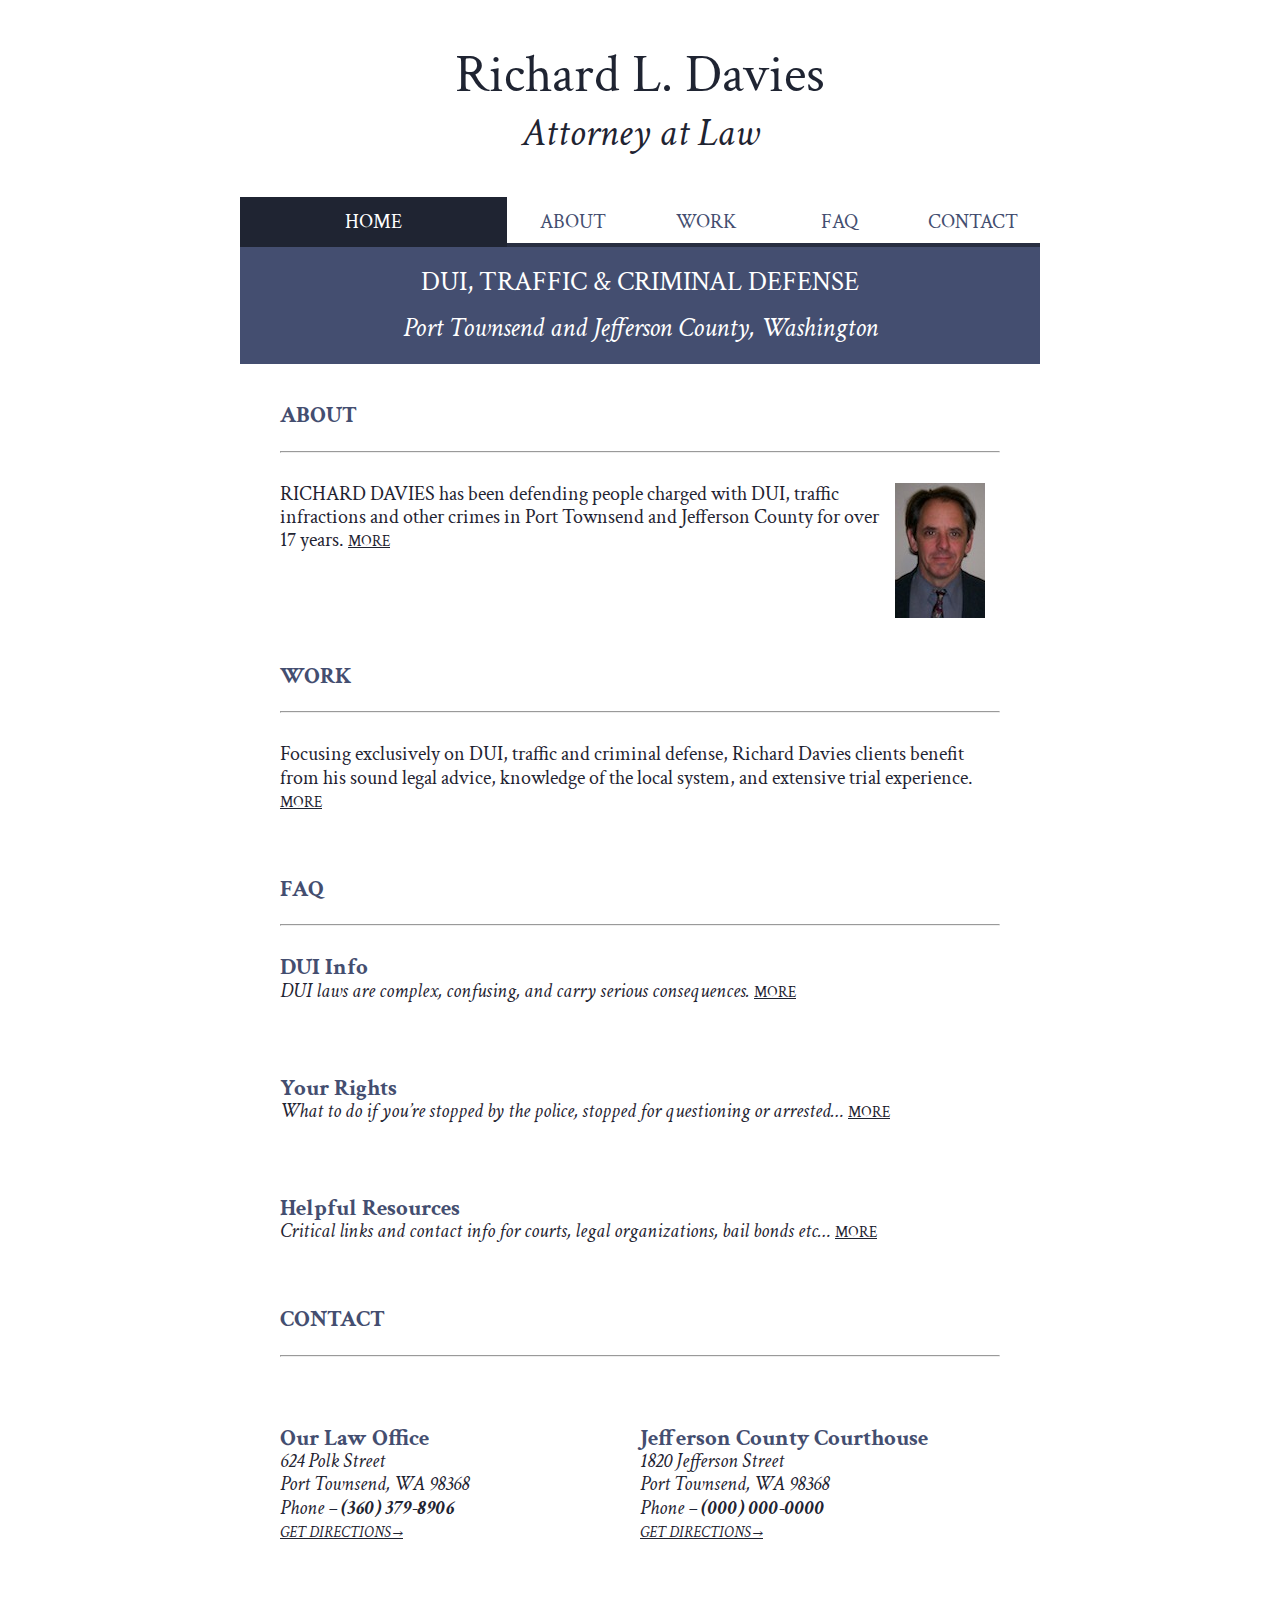
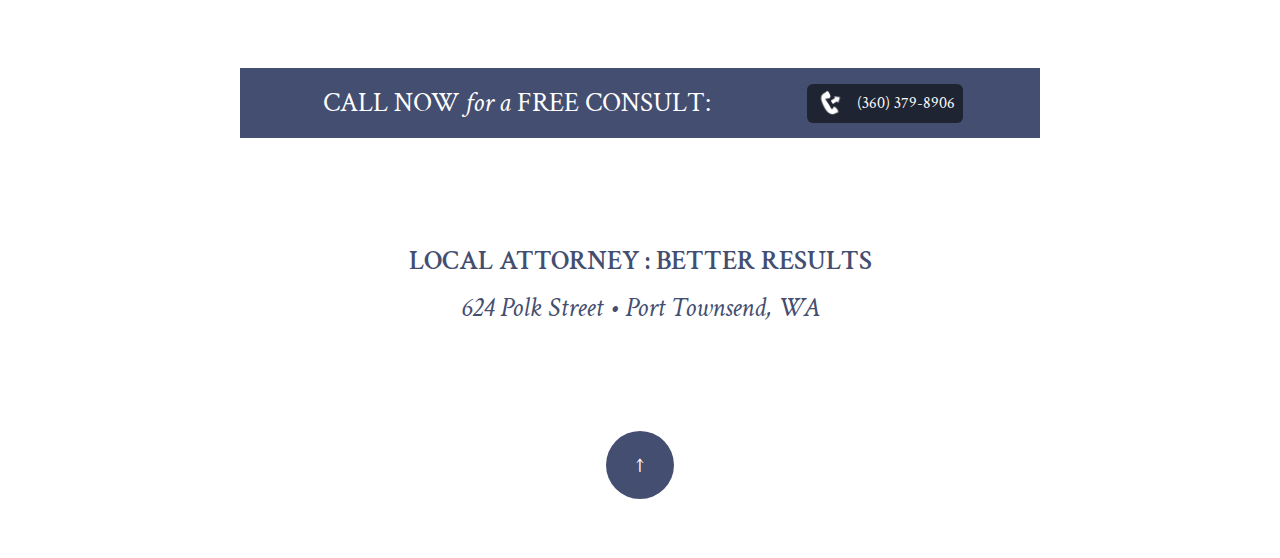
==== index.html @ 3762c8f2 "Initial commit" ====
<!DOCTYPE html>
<html>
  <head>
    <meta http-equiv="Content-Type" content="text/html" charset="UTF-8">
    <meta http-equiv="X-UA-Compatible" content="IE=edge,chrome=1">
    <!-- give the site a name-->
    <title>Dui, Traffic & Criminal Defense</title>
    
    <!-- describe the site a little bit-->
    <meta name="description" content="DUI, traffic, speeding and criminal defense attorney in Port Townsend, Jefferson County, Washington.">
    <meta name="keywords" content="Port Townsend, Jefferson County, Defense Attorney, DUI,  DWI, Felony, Misdemeanor, Speeding Ticket, Criminal Defense, Lawyer, Traffic infraction, Port Ludlow, Port Hadlock, Quilcene, Brinnon, Hood Canal, Discovery Bay, Gardiner">
    <meta name="viewport" content="width=device-width, minimum-scale=1, maximum-scale=1">
    
    <!-- google site verification-->
    <meta name="google-site-verification" content="6gIpgdpEoLOF6jKyO_S2IB-drtScha4IJb5CwUVDmBg">
    
    <!-- link to main stylesheet-->
    <link href='http://fonts.googleapis.com/css?family=Crimson+Text:400,400italic,600,600italic,700,700italic' rel='stylesheet' type='text/css'>
    <link rel="stylesheet" href="stylesheets/style.css">
  </head>
  <body>
    <div class="container">
      <!-- site banner header... thing...-->
      <header role="banner" class="row">
        <div class="wrapper">
          <h1>Richard L. Davies</h1>
          <h2>Attorney at Law</h2>
        </div>

        <!-- global navigation-->
        <nav role="navigation" class="row">
          <div class="action_button_wrapper mobile"><a href="tel:3603798906">
              <div class="action_button"><img src="images/phone.png"/>
                <p class="inline">(360) 379-8906</p>
              </div></a></div>
          <div class="action_button_wrapper mobile"><a href="https://www.google.com/maps/place/624+Polk+St/@48.116668,-122.7614219,17z">
              <div id="directions" class="action_button"><img src="images/map-pin.png"/>
                <p class="inline">DIRECTIONS</p>
              </div></a></div>
          <div id="nav-menu">
            <p>home</p>
            <img src="images/nav-menu.png"/>
          </div>
          <ul id="nav-list-mobile">
            <a href="about.html">
              <li class="col span_2">about</li>
            </a>
            <a href="work.html">
              <li class="col span_2">work</li>
            </a>
            <a href="faq.html">
              <li class="col span_2">faq</li>
            </a>
            <a href="contact.html">
              <li class="col span_2">contact</li>
            </a>
          </ul>
          <ul id="nav-list-desktop">
            <a href="index.html">
              <li class="col span_4 active">home</li>
            </a>
            <a href="about.html">
              <li class="col span_2">about</li>
            </a>
            <a href="work.html">
              <li class="col span_2">work</li>
            </a>
            <a href="faq.html">
              <li class="col span_2">faq</li>
            </a>
            <a href="contact.html">
              <li class="col span_2">contact</li>
            </a>
          </ul>
        </nav>
        <!-- page specific headers-->
        <div id="top" class="banner_wrapper">
          <h3>Dui, Traffic & Criminal Defense</h3>
          <h4>Port Townsend and Jefferson County, Washington</h4>
        </div>
      </header>
      <!-- main body content wrapper-->
      <main role="main" class="row">
        <!-- main body content-->
        <div class="wrapper">
          <article class="row"><a href="about.html#top">
              <h6>About</h6></a>
            <hr/>
            <p class="col span_10">RICHARD DAVIES has been defending people charged with DUI, traffic infractions and other crimes in Port Townsend and Jefferson County for over 17 years. <a href="about.html#top">MORE</a></p>
            <div class="avatar_wrapper col span_2"><img src="images/davies.jpg" class="avatar"/></div>
          </article>
        </div>
        <div class="wrapper">       
          <article class="row"><a href="work.html#top">
              <h6>Work</h6></a>
            <hr/>
            <p>Focusing exclusively on DUI, traffic and criminal defense, Richard Davies clients benefit from his sound legal advice, knowledge of the local system, and extensive trial experience. <a href="work.html#top">MORE</a></p>
          </article>
        </div>
        <div class="wrapper">
          <article class="row"><a href="faq.html#top">
              <h6>faq</h6></a>
            <hr/><a href="faq.html#dui-info">
              <h5>DUI Info</h5></a>
            <p><em>DUI laws are complex, confusing, and carry serious consequences. </em><a href="faq.html#dui-info">MORE</a></p><br/><a href="faq.html#your-rights">
              <h5>Your Rights</h5></a>
            <p><em>What to do if you’re stopped by the police, stopped for questioning or arrested… </em><a href="faq.html#your-rights">MORE</a></p><br/><a href="faq.html#helpful-resources">
              <h5>Helpful Resources</h5></a>
            <p><em>Critical links and contact info for courts, legal organizations, bail bonds etc… </em><a href="faq.html#helpful-resources">MORE</a></p>
          </article>
        </div>
        <div class="wrapper"><a href="contact.html">
            <h6>Contact</h6></a>
          <hr/>
          <section class="col span_6 clr">
            <h5>Our Law Office</h5>
            <address>
              <p>624 Polk Street<br/>Port Townsend, WA 98368<br/><em>Phone </em><strong>– (360) 379-8906</strong><br/><a target="#" href="https://goo.gl/maps/iKXEV">get directions →</a></p>
            </address>
          </section>
          <section class="col span_6 clr">
            <h5>Jefferson County Courthouse</h5>
            <address>
              <p>1820 Jefferson Street<br/>Port Townsend, WA  98368<br/><em>Phone </em><strong>– (000) 000-0000 </strong><br/><a target="#" href="https://goo.gl/maps/OiOet">get directions →</a></p>
            </address>
          </section>
        </div>
        <!-- scripts-->
        <script src="javascripts/jquery-1.10.2.min.js"></script>
        <script type="text/javascript">
          $(document).ready(function() {
            $('a[href*=#]:not([href=#])').click(function() {
              if (location.pathname.replace(/^\//,'') == this.pathname.replace(/^\//,'') && location.hostname == this.hostname) {
              
                var target = $(this.hash);
                target = target.length ? target : $('[name=' + this.hash.slice(1) +']');
                if (target.length) {
                  $('html,body').animate({
                    scrollTop: target.offset().top
                  }, 500);
                  return false;
                }
              }
            });
          });
        </script>
        <script src="javascripts/dropdown.js"></script>
      </main>
      <!-- footer-->
      <footer role="footer" class="row">
        <section class="col span_12 clr banner_wrapper">
          <div class="col span_8">
            <h3>Call now <span class="exception">for a </span>Free Consult: </h3>
          </div>
          <div id="call_action_button" class="col span_4"><a href="tel:3603798906">
              <div class="action_button"><img src="images/phone.png">
                <p class="inline">(360) 379-8906</p>
              </div></a></div>
        </section>
        <section class="col span_12 clr">
          <div class="wrapper">
            <h3>LOCAL ATTORNEY : BETTER RESULTS</h3>
            <h4>624 Polk Street • Port Townsend, WA</h4>
          </div>
        </section>
        <section class="col span_12 clr">
          <div id="to-top_wrapper"><a id="to-top" href="#top">↑</a></div>
        </section>
      </footer>
    </div>
  </body>
</html>
---- stylesheets/style.css ----
/* ==========================================================================
 
 Table of Contents
 
 ========================================================================== */
/*

  0.  Ground zero
  1.  Typography
  2.  General
  3.  Navigation
  4.  Button wrapper
  5.  To-top button
  6.  Action button
  7.  Tools

*/

/* ==========================================================================
 0. Includes - Ground zero & responsive.css
 ========================================================================== */

/* import reset css */
@import url(normalize.css);
/* import responsive */
@import url(responsive.css);
/* ground zero */
* {
  margin: 0;
  padding: 0
}

/* ==========================================================================
 1. Typography
 ========================================================================== */

body {
  font: 20px "Crimson Text", serif !important;
  color: #1F2432;
  font-weight: 400;
  font-style: normal
}

/* type styles */
h1, h2, h3, h4 {
  text-rendering: optimizeLegibility;
  text-align: center
}

h1 {
  font-weight: 400;
  font-style: normal;
  font-size: 2.6667em;
  /* 48px */
  line-height: 1.3125em;
  /* 63px */
  margin-top: 0.4375em;
  margin-bottom: 0
}

h2 {
  font-weight: 400;
  font-style: italic;
  font-size: 2em;
  /* 36px */
  line-height: 1.1667em;
  /* 42px */
  margin-top: 0.5833em;
  margin-bottom: 0
}

h3 {
  font-weight: 600;
  font-style: normal;
  font-size: 1.3333em;
  /* 24px */
  line-height: 1.75em;
  /* 42px */
  margin-top: 0.875em;
  margin-bottom: 0;
  text-transform: uppercase;
  color: #444E70
}

h4 {
  font-weight: 400;
  font-style: italic;
  font-size: 1.3333em;
  /* 24px */
  line-height: 1.75em;
  /* 42px */
  margin-top: 0.875em;
  margin-bottom: 0;
  color: #444E70
}

h5 {
  font-weight: 700;
  font-style: normal;
  font-size: 1.1667em;
  /* 21px */
  line-height: 1em;
  /* 21px */
  margin-top: 1em;
  margin-bottom: 0;
  color: #444E70
}

h6 {
  font-weight: 700;
  font-style: normal;
  font-size: 1.1667em;
  /* 21px */
  line-height: 1em;
  /* 21px */
  margin-top: 1em;
  margin-bottom: 0;
  text-transform: uppercase
}

/* fixes leading for headers */
h1 + h2,
h3 + h4,
section > h5 {
  margin-top: 0;
}

p {
  font-size: 1em;
  /* 18px */
  line-height: 1.1667em;
  /* 21px */
  margin: 0 0 1.1667em 0;
  color: #1F2432
}

/* extras */
a {
  color: #444E70;
  text-decoration: none
}

p a, li a {
  color: #1F2432;
  text-decoration: underline;
  text-transform: uppercase;
  font-size: 0.75em
}

em {
  font-style: italic
}

strong {
  font-weight: bold
}

span.exception {
  text-transform: lowercase;
  font-style: italic
}

hr {
  margin-top: 1.1667em;
  /* 21px */
  margin-bottom: 1.5em;
  /* 21px */
}

/* colors phone number links #fff */
span.gc-cs-link {
  color: inherit;
  font-style: inherit;
  font-weight: inherit;
  line-height: inherit;
  text-decoration: none
}

.button span.gc-cs-link {
  color: #fff;
  font-weight: inherit;
  font-style: normal;
  text-decoration: none
}

/* ==========================================================================
 2. General styles
 ========================================================================== */

/* overall verticle spacing between elements */
header, footer, main, .wrapper, section, article {
  margin-top: 2em;
  margin-bottom: 1em
}

/* wrapper provides left and right margins */
.wrapper {
  margin-right: 2em;
  margin-left: 2em
}

/* list styles */
ul li, ol li {
  margin-right: 1em;
  margin-left: 2em
}

/* reset nav ul li */
nav ul li {
  margin-right: 0;
  margin-left: 0
}

/* avatar */
.avatar {
  text-align: center;
  width: 90px;
  height: auto !important
}

.avatar_wrapper {
  text-align: center;
  margin: auto
}

/* ==========================================================================
 3. Navigation styles
 ========================================================================== */

/* element styles */
nav {
  margin-top: 2em;
  margin-bottom: 0;
  text-align: center;
}

nav a li {
  text-align: center;
  text-transform: uppercase;
  display: inline;
  padding: 12px;
  background: #fff;
  color: #444E70;
  -moz-box-shadow: inset 0 -4px #282E41;
  -webkit-box-shadow: inset 0 -4px #282E41;
  box-shadow: inset 0 -4px #282E41;
}

nav a li:hover {
  background: #4C587E;
  color: white;
  -moz-box-shadow: inset 0 -4px #31394F;
  -webkit-box-shadow: inset 0 -4px #31394F;
  box-shadow: inset 0 -4px #31394F
}

nav a li:active {
  background: #1F2432;
  -moz-box-shadow: inset 0 2px #181C26;
  -webkit-box-shadow: inset 0 2px #181C26;
  box-shadow: inset 0 2px #181C26
}

nav a li.active {
  background: #1F2432;
  color: white;
  -moz-box-shadow: inset 0 -4px #1F2432;
  -webkit-box-shadow: inset 0 -4px #1F2432;
  box-shadow: inset 0 -4px #1F2432
}

/* ==========================================================================
 4. Button wrapper styles
 ========================================================================== */

.banner_wrapper {
  background-color: #444E70;
  color: #fff;
  padding: 12px 32px;
}

.banner_wrapper h3 {
  color: #fff;
  font-family: "Crimson Text" !important;
  font-weight: 400;
  margin-top: 0
}

.banner_wrapper h4 {
  color: #fff;
}

/* ==========================================================================
 5. To-top button
 ========================================================================== */
#to-top_wrapper {
  margin: 2em;
  text-align: center
}

#to-top {
  margin: auto;
  background: #444E70;
  color: #fff;
  padding: 21px 30px;
  -moz-border-radius: 100%;
  -webkit-border-radius: 100%;
  border-radius: 100%;
}

#to-top:hover {
  background: #1F2432;
}

/* ==========================================================================
 6. Action button
 ========================================================================== */

.action_button_wrapper {
  display: inline;
  margin: 8px 0;
}

.action_button {
  background: #1F2432;
  border-radius: 6px;
  padding: 5px 8px 8px;
  width: 170px;
  margin: 44px 4px;
  cursor: pointer;
  display: inherit;
}

.action_button > img {
  position: relative;
  z-index: 1;
  height: auto !important;
  width: 30px;
  padding: 1px 0 3px;
  margin: 0 8px 0 0;
  display: inline;
  vertical-align: middle;
}

#directions > img {
  width: 22px;
}

#call_action_button {
  text-align: center;
  margin-top: 8px;
}

.action_button > p {
  color: #fff;
  font-size: 16px;
}

/* ==========================================================================
 7. Tools
 ========================================================================== */


.inline {
  display: inline;
}


nav > #nav-menu, #nav-list-mobile, .mobile {
  display: none;
}


@media ( max-width : 768px ) {

  #nav-list-desktop {
    display: none;
  }

  .mobile {
    display: inline;
  }

  #nav-list-mobile .active {
    display: none;
  }

  nav > #nav-menu {
    display: block;
    background: #1F2431;
    color: #fff;
    padding: 16px 8px;
    margin-top: 18px;
    text-align: center;
  }

  #nav-menu > p {
    color: inherit;
    display: inline;
    vertical-align: middle;
    text-transform: uppercase;
  }

  #nav-menu > img {
    width: 22px;
    height: auto !important;
    margin: 0 15px 0 30px;
    vertical-align: middle;
    position: absolute;
    right: 15px;
    padding-top: 6px;
    
  }

  /* thin the bottom line on links */
  nav a li {
    -moz-box-shadow: inset 0 -2px #282E41;
    -webkit-box-shadow: inset 0 -2px #282E41;
    box-shadow: inset 0 -2px #282E41;
  }

}
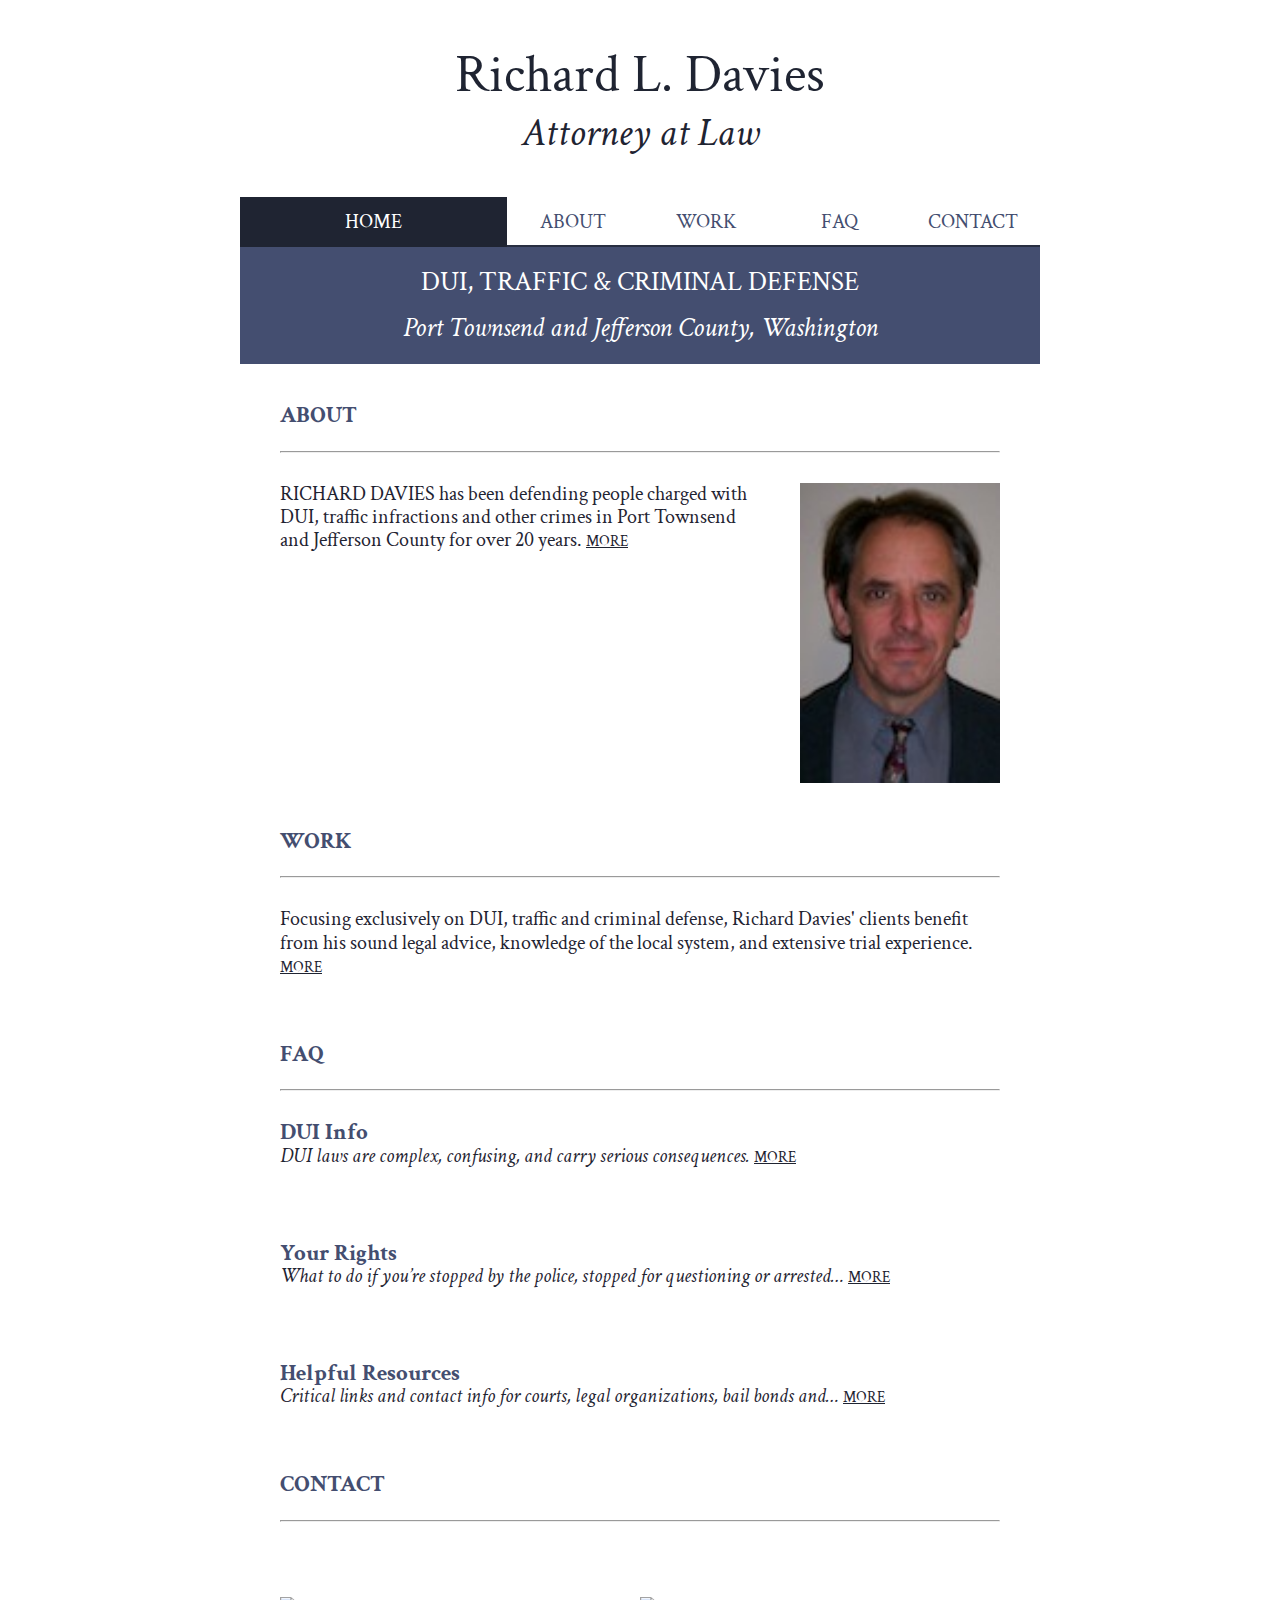
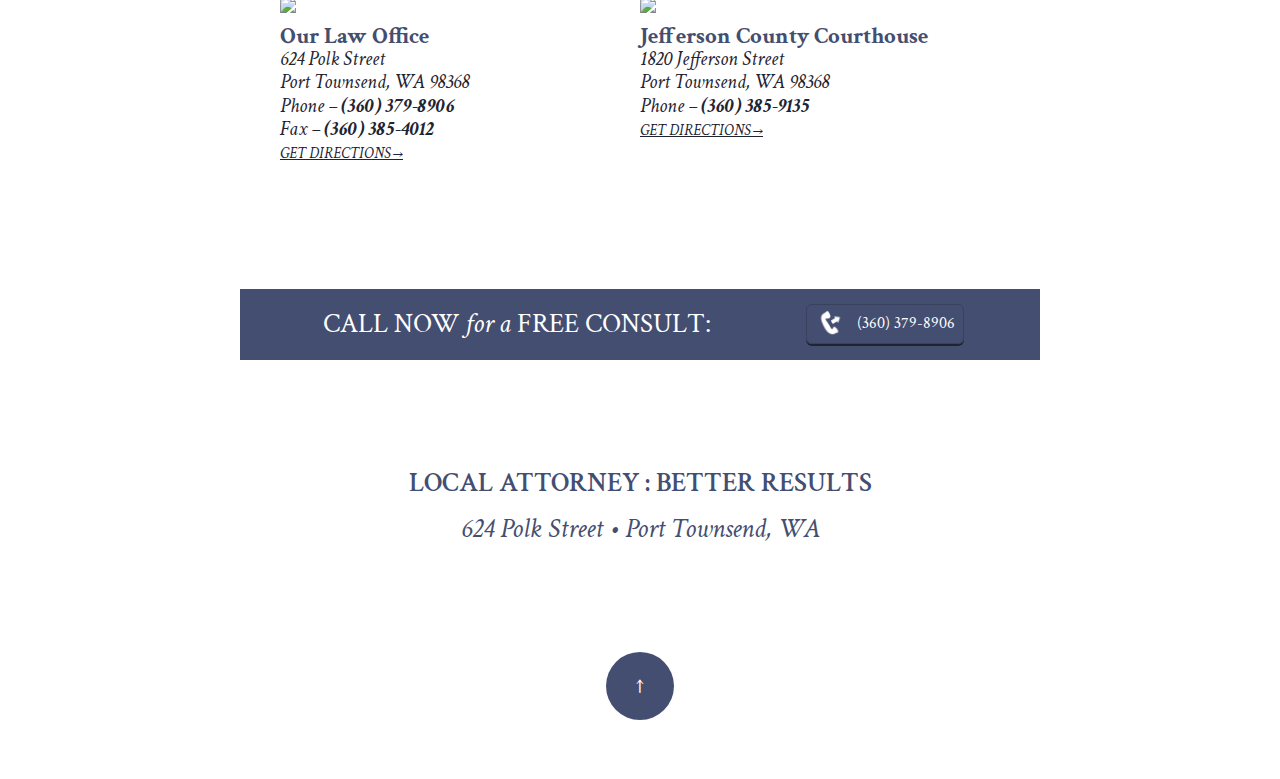
==== commit 1b9edfa2: "Add photos to contact" ====
--- a/index.html
+++ b/index.html
@@ -29,14 +29,22 @@
 
         <!-- global navigation-->
         <nav role="navigation" class="row">
-          <div class="action_button_wrapper mobile"><a href="tel:3603798906">
-              <div class="action_button"><img src="images/phone.png"/>
+          <div class="action_button_wrapper mobile">
+            <a href="tel:3603798906">
+              <div class="action_button">
+                <img src="images/phone.png"/>
                 <p class="inline">(360) 379-8906</p>
-              </div></a></div>
-          <div class="action_button_wrapper mobile"><a href="https://www.google.com/maps/place/624+Polk+St/@48.116668,-122.7614219,17z">
-              <div id="directions" class="action_button"><img src="images/map-pin.png"/>
+              </div>
+            </a>
+          </div>
+          <div class="action_button_wrapper mobile">
+            <a href="https://www.google.com/maps/place/624+Polk+St/@48.116668,-122.7614219,17z">
+              <div id="directions" class="action_button">
+                <img src="images/map-pin.png"/>
                 <p class="inline">DIRECTIONS</p>
-              </div></a></div>
+              </div>
+            </a>
+          </div>
           <div id="nav-menu">
             <p>home</p>
             <img src="images/nav-menu.png"/>
@@ -86,15 +94,15 @@
           <article class="row"><a href="about.html#top">
               <h6>About</h6></a>
             <hr/>
-            <p class="col span_10">RICHARD DAVIES has been defending people charged with DUI, traffic infractions and other crimes in Port Townsend and Jefferson County for over 17 years. <a href="about.html#top">MORE</a></p>
-            <div class="avatar_wrapper col span_2"><img src="images/davies.jpg" class="avatar"/></div>
+            <p class="col span_8">RICHARD DAVIES has been defending people charged with DUI, traffic infractions and other crimes in Port Townsend and Jefferson County for over 20 years. <a href="about.html#top">MORE</a></p>
+            <div class="avatar_wrapper col span_4"><img src="images/davies.jpg" class="avatar"/></div>
           </article>
         </div>
         <div class="wrapper">       
           <article class="row"><a href="work.html#top">
               <h6>Work</h6></a>
             <hr/>
-            <p>Focusing exclusively on DUI, traffic and criminal defense, Richard Davies clients benefit from his sound legal advice, knowledge of the local system, and extensive trial experience. <a href="work.html#top">MORE</a></p>
+            <p>Focusing exclusively on DUI, traffic and criminal defense, Richard Davies' clients benefit from his sound legal advice, knowledge of the local system, and extensive trial experience. <a href="work.html#top">MORE</a></p>
           </article>
         </div>
         <div class="wrapper">
@@ -106,22 +114,28 @@
               <h5>Your Rights</h5></a>
             <p><em>What to do if you’re stopped by the police, stopped for questioning or arrested… </em><a href="faq.html#your-rights">MORE</a></p><br/><a href="faq.html#helpful-resources">
               <h5>Helpful Resources</h5></a>
-            <p><em>Critical links and contact info for courts, legal organizations, bail bonds etc… </em><a href="faq.html#helpful-resources">MORE</a></p>
+            <p><em>Critical links and contact info for courts, legal organizations, bail bonds and… </em><a href="faq.html#helpful-resources">MORE</a></p>
           </article>
         </div>
         <div class="wrapper"><a href="contact.html">
             <h6>Contact</h6></a>
           <hr/>
           <section class="col span_6 clr">
+            <img src="images/office.jpg" class="photo">
             <h5>Our Law Office</h5>
             <address>
-              <p>624 Polk Street<br/>Port Townsend, WA 98368<br/><em>Phone </em><strong>– (360) 379-8906</strong><br/><a target="#" href="https://goo.gl/maps/iKXEV">get directions →</a></p>
+              <p>624 Polk Street<br/>Port Townsend, WA 98368<br/>
+                <em>Phone </em>
+                <strong>– (360) 379-8906</strong><br/>
+                <em>Fax </em><strong>– (360) 385-4012</strong><br/>
+                <a target="#" href="https://www.google.com/maps/place/624+Polk+St/@48.116668,-122.7614219,17z">get directions →</a></p>
             </address>
           </section>
           <section class="col span_6 clr">
+            <img src="images/courthouse.jpg" class="photo">
             <h5>Jefferson County Courthouse</h5>
             <address>
-              <p>1820 Jefferson Street<br/>Port Townsend, WA  98368<br/><em>Phone </em><strong>– (000) 000-0000 </strong><br/><a target="#" href="https://goo.gl/maps/OiOet">get directions →</a></p>
+              <p>1820 Jefferson Street<br/>Port Townsend, WA  98368<br/><em>Phone </em><strong>– (360) 385-9135 </strong><br/><a target="#" href="https://www.google.com/maps/place/1820+Jefferson+St/@48.1118682,-122.7671434,17z">get directions →</a></p>
             </address>
           </section>
         </div>
@@ -142,9 +156,18 @@
                 }
               }
             });
+            $( "#nav-menu" ).click(function() {
+              if ( $( "#nav-list-mobile" ).is( ":hidden" ) ) {
+                $( "#nav-list-mobile" ).slideDown("fast");
+              } else {
+                $( "#nav-list-mobile" ).slideUp("fast");
+              }
+            });
+            $( window ).resize(function() {
+              $( "#nav-list-mobile" ).slideUp( "fast" );
+            });
           });
         </script>
-        <script src="javascripts/dropdown.js"></script>
       </main>
       <!-- footer-->
       <footer role="footer" class="row">
--- a/stylesheets/style.css
+++ b/stylesheets/style.css
@@ -211,15 +211,22 @@
   margin-left: 0
 }
 
+.photo {
+  max-width: 350px;
+  width: 100%;
+  padding: 5px 0;
+}
+
 /* avatar */
 .avatar {
   text-align: center;
-  width: 90px;
+  width: 100%;
+  max-width: 200px;
   height: auto !important
 }
 
 .avatar_wrapper {
-  text-align: center;
+  text-align: right;
   margin: auto
 }
 
@@ -241,17 +248,17 @@
   padding: 12px;
   background: #fff;
   color: #444E70;
-  -moz-box-shadow: inset 0 -4px #282E41;
-  -webkit-box-shadow: inset 0 -4px #282E41;
-  box-shadow: inset 0 -4px #282E41;
+  -moz-box-shadow: inset 0 -2px #282E41;
+  -webkit-box-shadow: inset 0 -2px #282E41;
+  box-shadow: inset 0 -2px #282E41;
 }
 
 nav a li:hover {
   background: #4C587E;
   color: white;
-  -moz-box-shadow: inset 0 -4px #31394F;
-  -webkit-box-shadow: inset 0 -4px #31394F;
-  box-shadow: inset 0 -4px #31394F
+  -moz-box-shadow: inset 0 -2px #31394F;
+  -webkit-box-shadow: inset 0 -2px #31394F;
+  box-shadow: inset 0 -2px #31394F
 }
 
 nav a li:active {
@@ -322,13 +329,15 @@
 }
 
 .action_button {
-  background: #1F2432;
+  background: #444E70;
   border-radius: 6px;
-  padding: 5px 8px 8px;
+  padding: 4px 8px 8px;
+  border: 1px solid #39415E;
   width: 170px;
   margin: 44px 4px;
   cursor: pointer;
   display: inherit;
+  box-shadow: 0 2px #1F2432;
 }
 
 .action_button > img {
@@ -336,10 +345,9 @@
   z-index: 1;
   height: auto !important;
   width: 30px;
-  padding: 1px 0 3px;
   margin: 0 8px 0 0;
   display: inline;
-  vertical-align: middle;
+  vertical-align: text-top;
 }
 
 #directions > img {
@@ -405,11 +413,15 @@
     width: 22px;
     height: auto !important;
     margin: 0 15px 0 30px;
-    vertical-align: middle;
+    vertical-align: baseline;
     position: absolute;
     right: 15px;
-    padding-top: 6px;
+    padding-top: 8px;
     
+  }
+  
+  .avatar_wrapper {
+    text-align: center;
   }
 
   /* thin the bottom line on links */
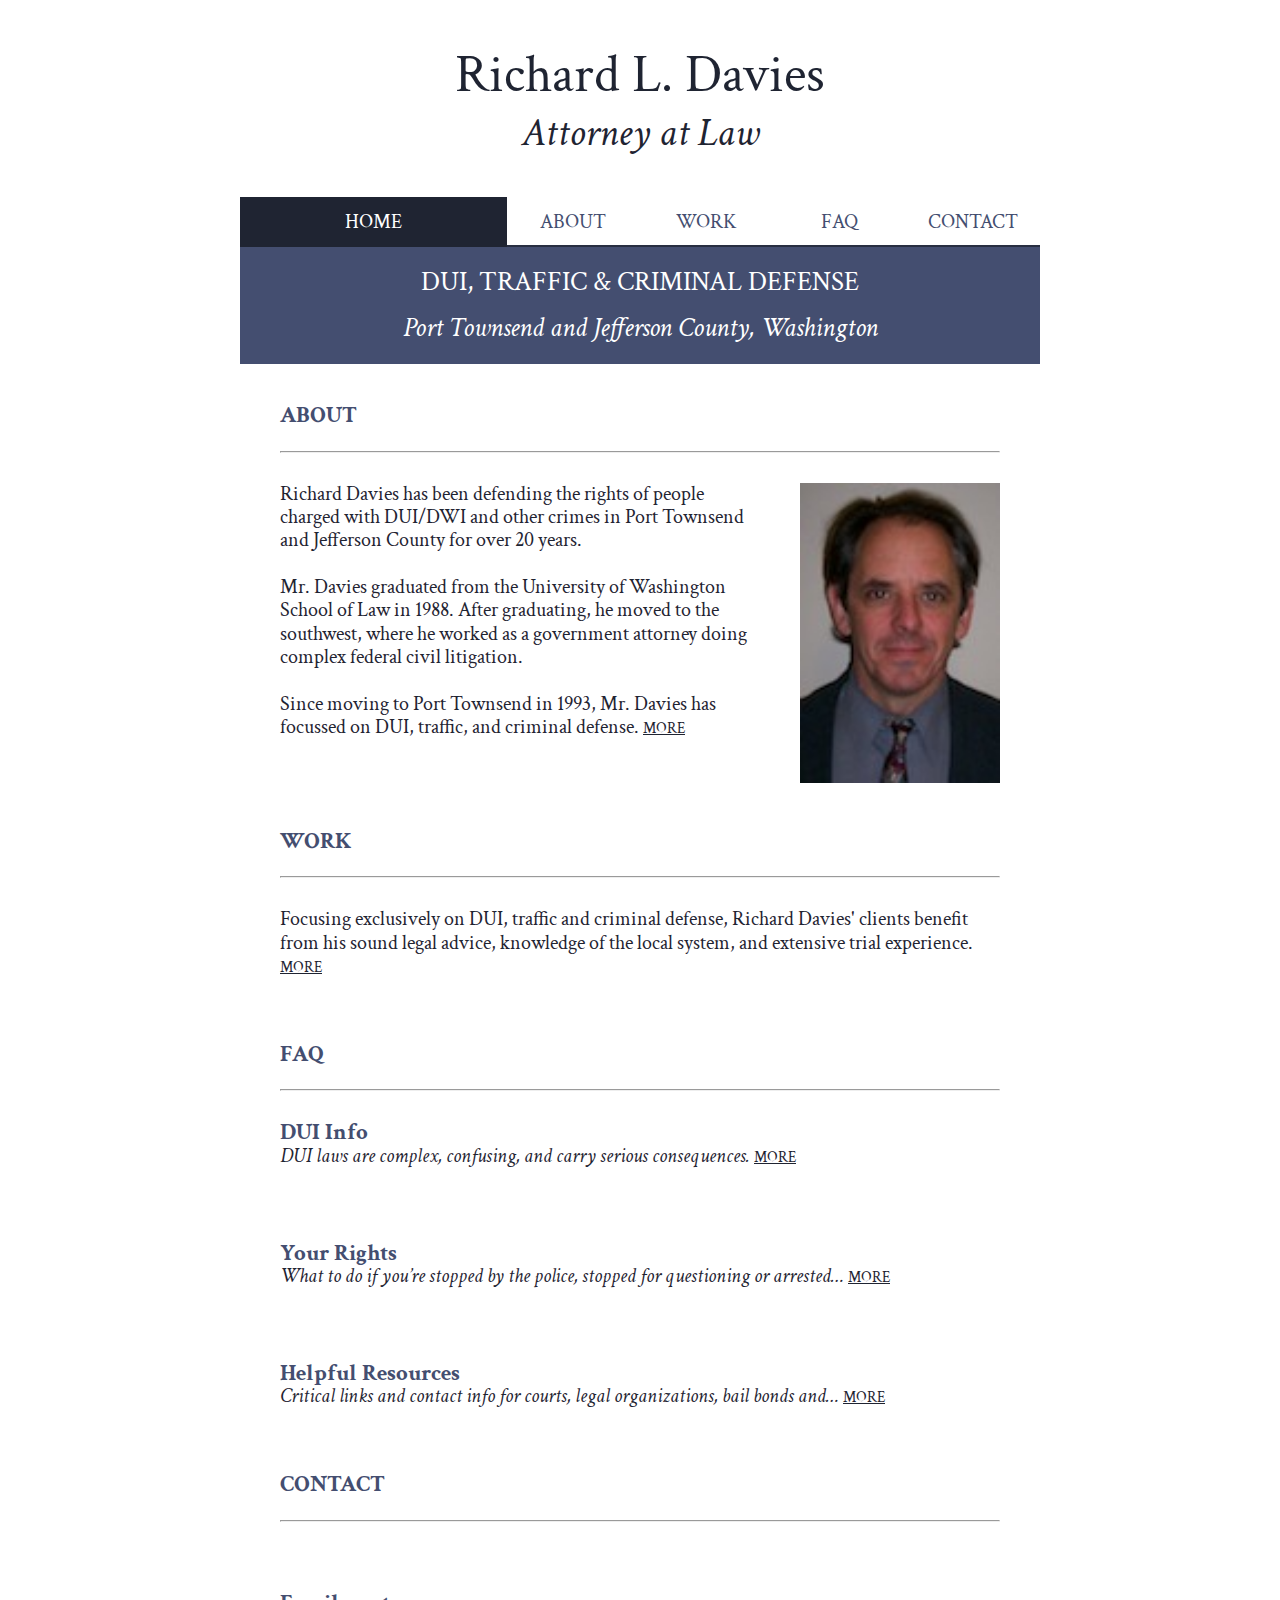
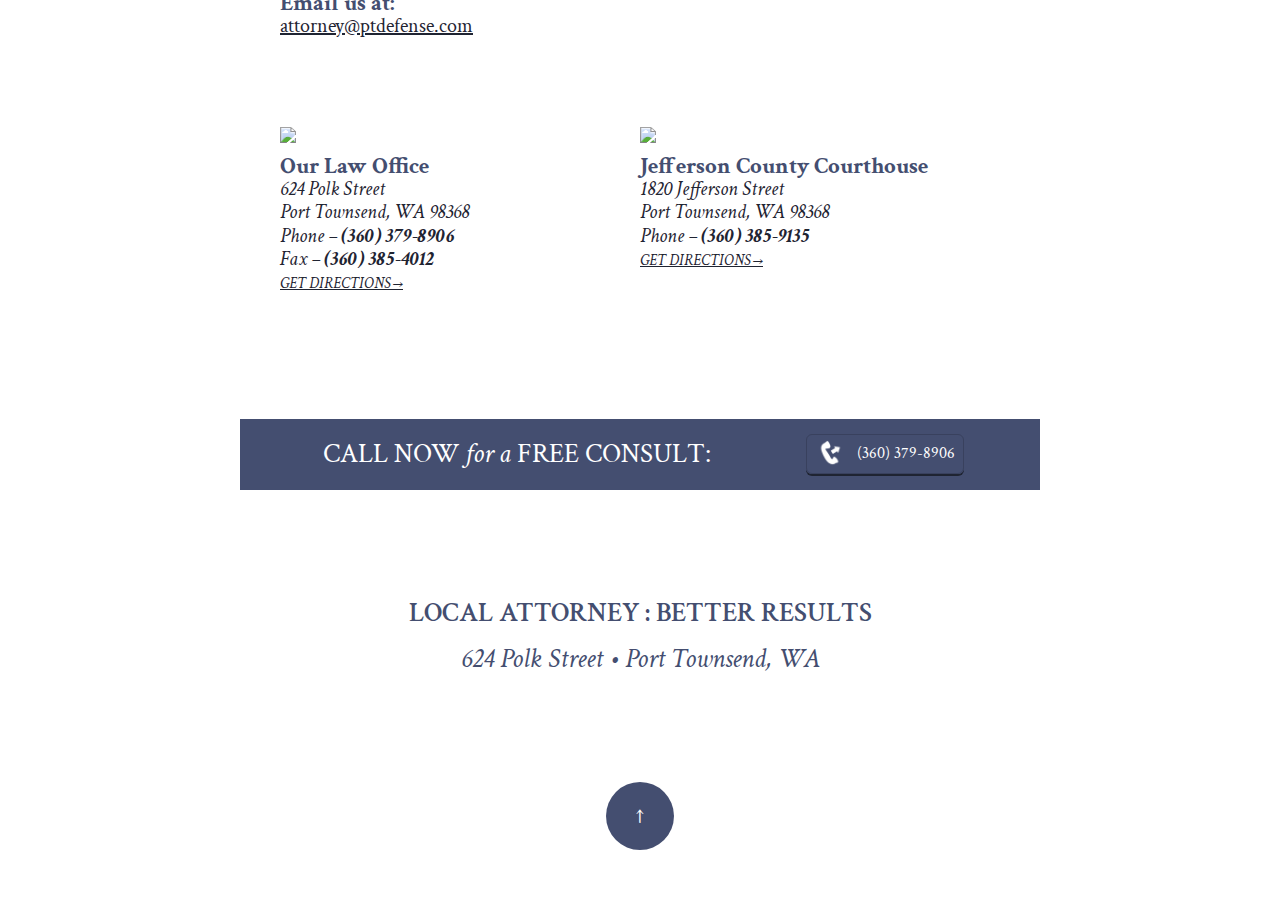
==== commit 27f8a9e5: "Update work to about" ====
--- a/index.html
+++ b/index.html
@@ -94,8 +94,13 @@
           <article class="row"><a href="about.html#top">
               <h6>About</h6></a>
             <hr/>
-            <p class="col span_8">RICHARD DAVIES has been defending people charged with DUI, traffic infractions and other crimes in Port Townsend and Jefferson County for over 20 years. <a href="about.html#top">MORE</a></p>
+            <div class="col span_8">
+              <p>Richard Davies has been defending the rights of people charged with DUI/DWI and other crimes in Port Townsend and Jefferson County for over 20 years.  </p>
+              <p>Mr. Davies graduated from the University of Washington School of Law in 1988. After graduating, he moved to the southwest, where he worked as a government attorney doing complex federal civil litigation.</p>
+              <p>Since moving to Port Townsend in 1993, Mr. Davies has focussed on DUI, traffic, and criminal defense. <a href="about.html#top">MORE</a></p>
+            </div>
             <div class="avatar_wrapper col span_4"><img src="images/davies.jpg" class="avatar"/></div>
+            
           </article>
         </div>
         <div class="wrapper">       
@@ -120,6 +125,10 @@
         <div class="wrapper"><a href="contact.html">
             <h6>Contact</h6></a>
           <hr/>
+          <section class="col span_12 clr">
+            <h5>Email us at:</h5>
+            <p><a href="mailto:attorney@ptdefense.com" class="regular_link">attorney@ptdefense.com</a></p>
+          </section>
           <section class="col span_6 clr">
             <img src="images/office.jpg" class="photo">
             <h5>Our Law Office</h5>
--- a/stylesheets/style.css
+++ b/stylesheets/style.css
@@ -217,6 +217,12 @@
   padding: 5px 0;
 }
 
+.regular_link {
+  text-transform: none;
+  font-size: 1em;
+  font-weight: 400;
+}
+
 /* avatar */
 .avatar {
   text-align: center;
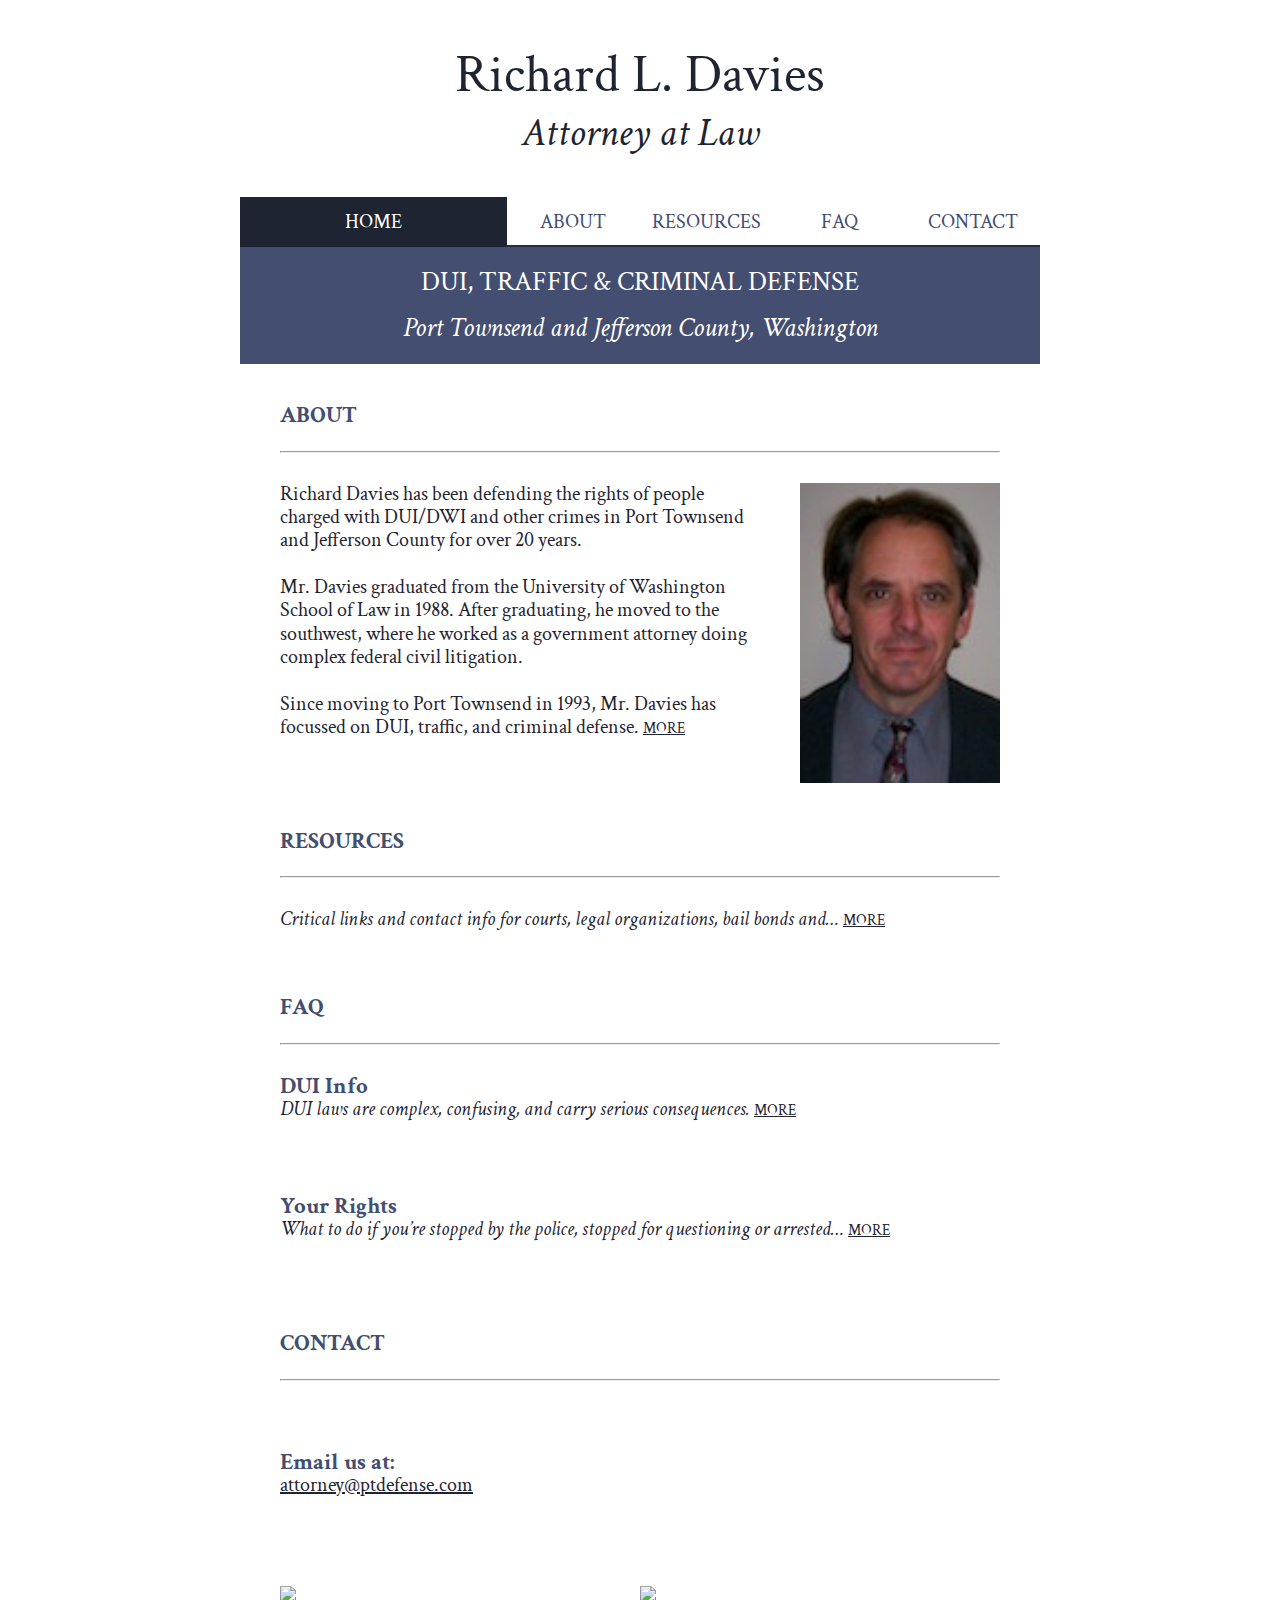
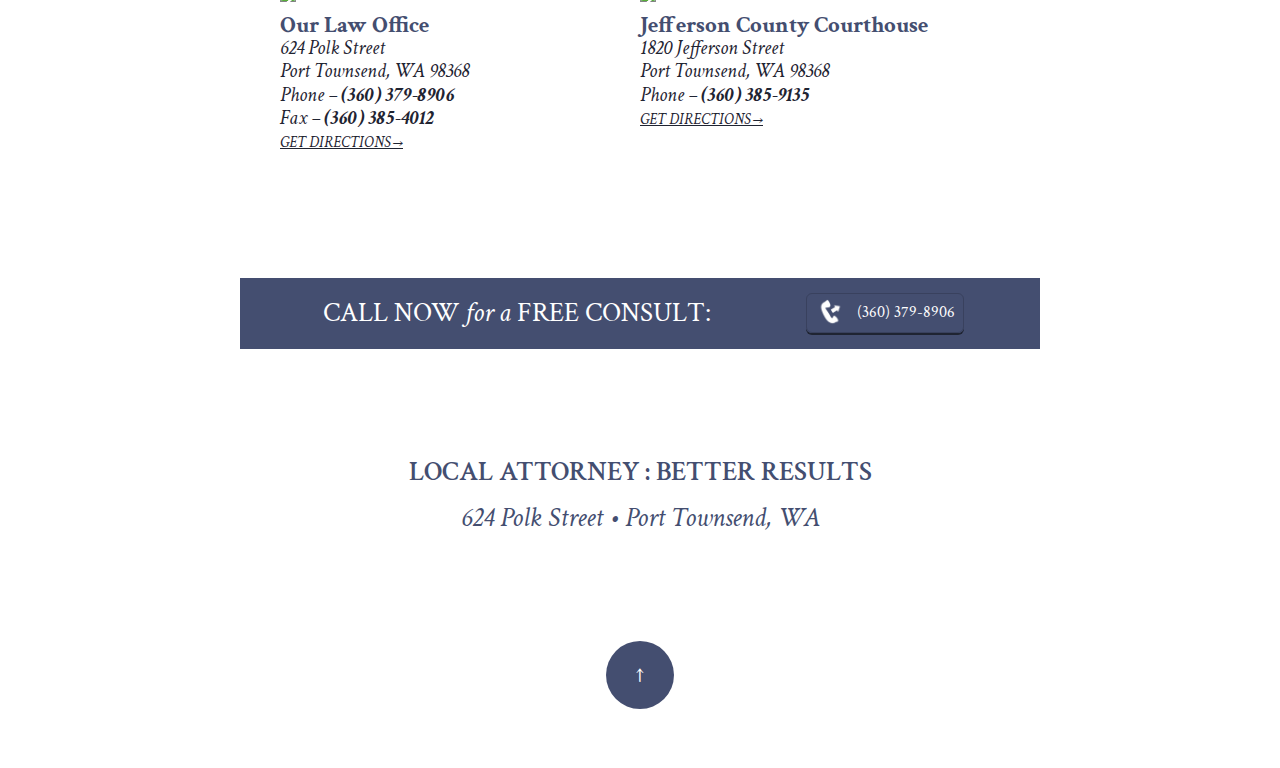
==== commit 13df9857: "Add 'Resources' page, and update all other pages to work with it" ====
--- a/index.html
+++ b/index.html
@@ -4,7 +4,7 @@
     <meta http-equiv="Content-Type" content="text/html" charset="UTF-8">
     <meta http-equiv="X-UA-Compatible" content="IE=edge,chrome=1">
     <!-- give the site a name-->
-    <title>Dui, Traffic & Criminal Defense</title>
+    <title>Dui, Traffic &amp; Criminal Defense</title>
     
     <!-- describe the site a little bit-->
     <meta name="description" content="DUI, traffic, speeding and criminal defense attorney in Port Townsend, Jefferson County, Washington.">
@@ -53,8 +53,8 @@
             <a href="about.html">
               <li class="col span_2">about</li>
             </a>
-            <a href="work.html">
-              <li class="col span_2">work</li>
+            <a href="resources.html">
+              <li class="col span_2">resources</li>
             </a>
             <a href="faq.html">
               <li class="col span_2">faq</li>
@@ -70,8 +70,8 @@
             <a href="about.html">
               <li class="col span_2">about</li>
             </a>
-            <a href="work.html">
-              <li class="col span_2">work</li>
+            <a href="resources.html">
+              <li class="col span_2">resources</li>
             </a>
             <a href="faq.html">
               <li class="col span_2">faq</li>
@@ -83,7 +83,7 @@
         </nav>
         <!-- page specific headers-->
         <div id="top" class="banner_wrapper">
-          <h3>Dui, Traffic & Criminal Defense</h3>
+          <h3>Dui, Traffic &amp; Criminal Defense</h3>
           <h4>Port Townsend and Jefferson County, Washington</h4>
         </div>
       </header>
@@ -104,22 +104,31 @@
           </article>
         </div>
         <div class="wrapper">       
-          <article class="row"><a href="work.html#top">
-              <h6>Work</h6></a>
+          <article class="row"><a href="resources.html#top">
+              <h6>Resources</h6></a>
             <hr/>
-            <p>Focusing exclusively on DUI, traffic and criminal defense, Richard Davies' clients benefit from his sound legal advice, knowledge of the local system, and extensive trial experience. <a href="work.html#top">MORE</a></p>
+            <p><em>Critical links and contact info for courts, legal organizations, bail bonds and… </em><a href="resources.html#helpful-resources">MORE</a>
+            </p>
           </article>
         </div>
         <div class="wrapper">
-          <article class="row"><a href="faq.html#top">
-              <h6>faq</h6></a>
-            <hr/><a href="faq.html#dui-info">
-              <h5>DUI Info</h5></a>
-            <p><em>DUI laws are complex, confusing, and carry serious consequences. </em><a href="faq.html#dui-info">MORE</a></p><br/><a href="faq.html#your-rights">
-              <h5>Your Rights</h5></a>
-            <p><em>What to do if you’re stopped by the police, stopped for questioning or arrested… </em><a href="faq.html#your-rights">MORE</a></p><br/><a href="faq.html#helpful-resources">
-              <h5>Helpful Resources</h5></a>
-            <p><em>Critical links and contact info for courts, legal organizations, bail bonds and… </em><a href="faq.html#helpful-resources">MORE</a></p>
+          <article class="row">
+            <a href="faq.html#top">
+              <h6>faq</h6>
+            </a>
+            <hr/>
+            <a href="faq.html#dui-info">
+              <h5>DUI Info</h5>
+            </a>
+            <p><em>DUI laws are complex, confusing, and carry serious consequences. </em><a href="faq.html#dui-info">MORE</a>
+            </p>
+            <br/>
+            <a href="faq.html#your-rights">
+              <h5>Your Rights</h5>
+            </a>
+            <p><em>What to do if you’re stopped by the police, stopped for questioning or arrested… </em><a href="faq.html#your-rights">MORE</a>
+            </p>
+            <br/>
           </article>
         </div>
         <div class="wrapper"><a href="contact.html">
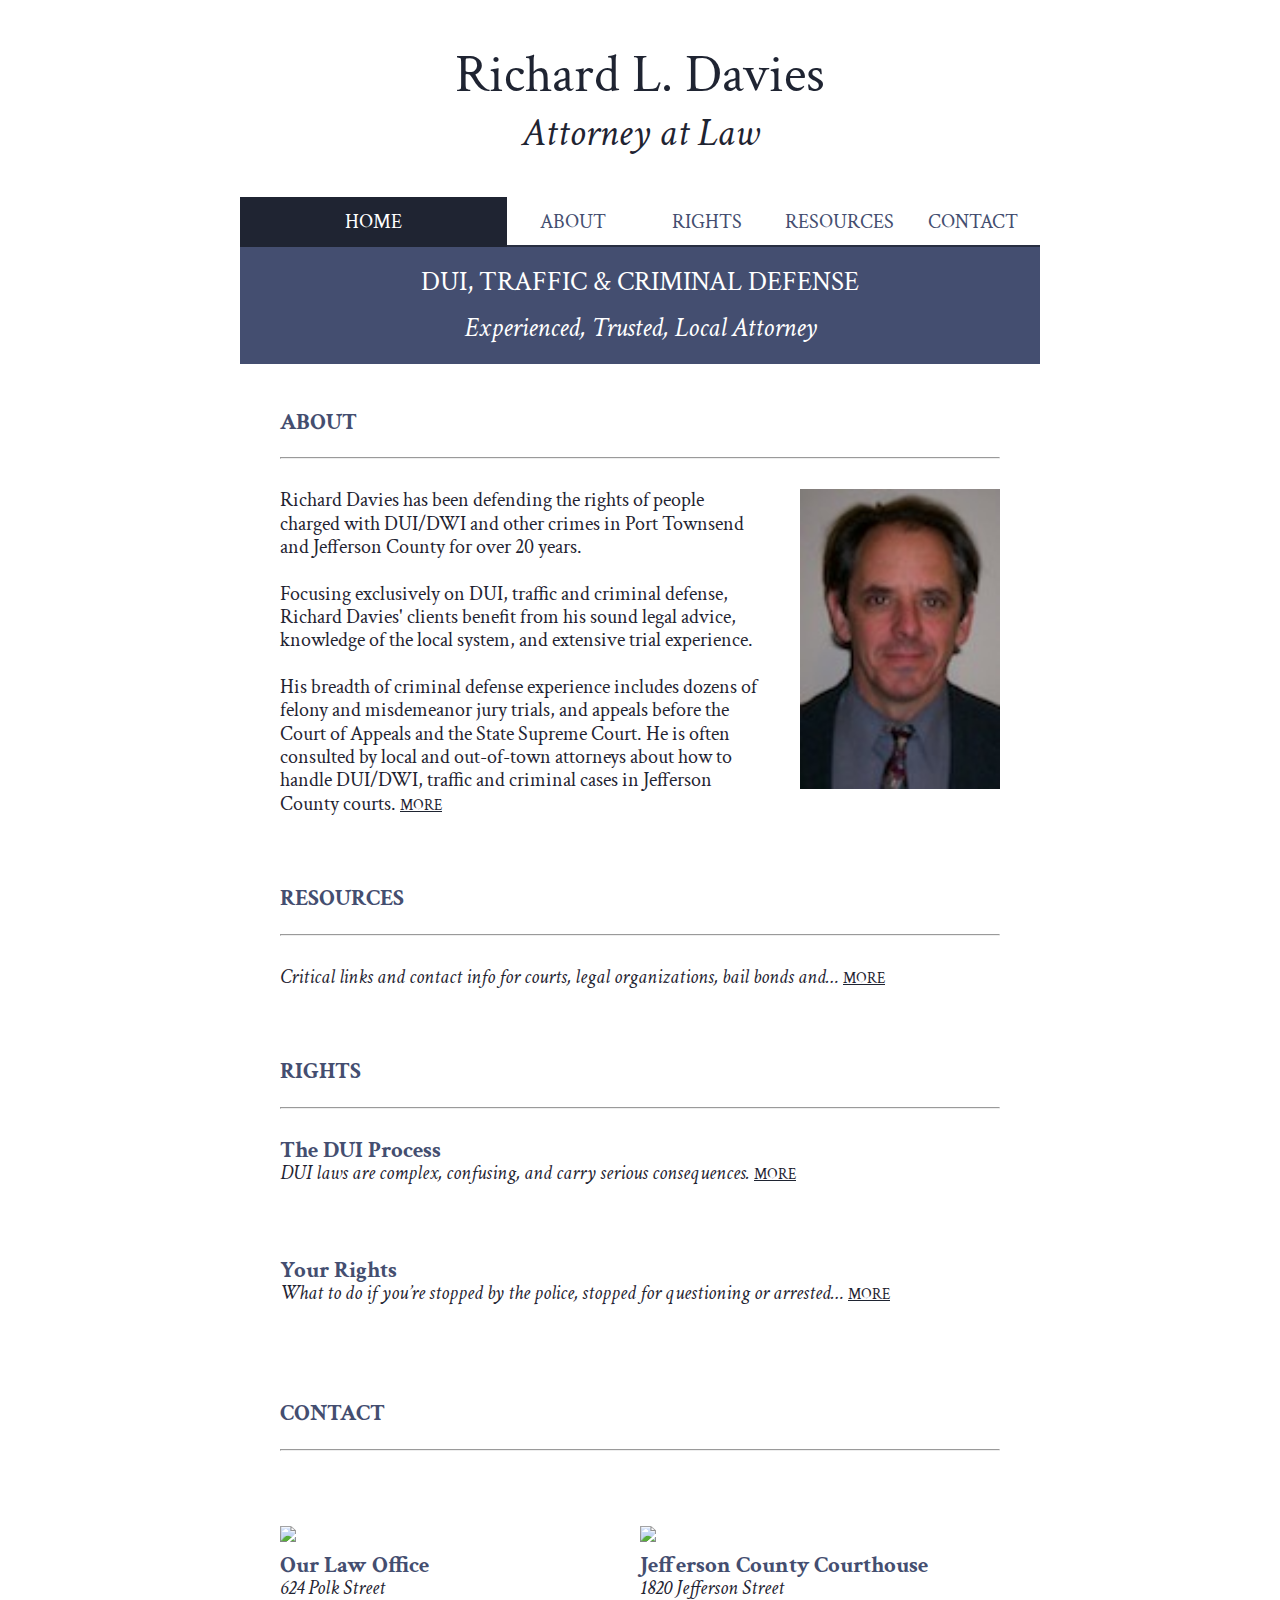
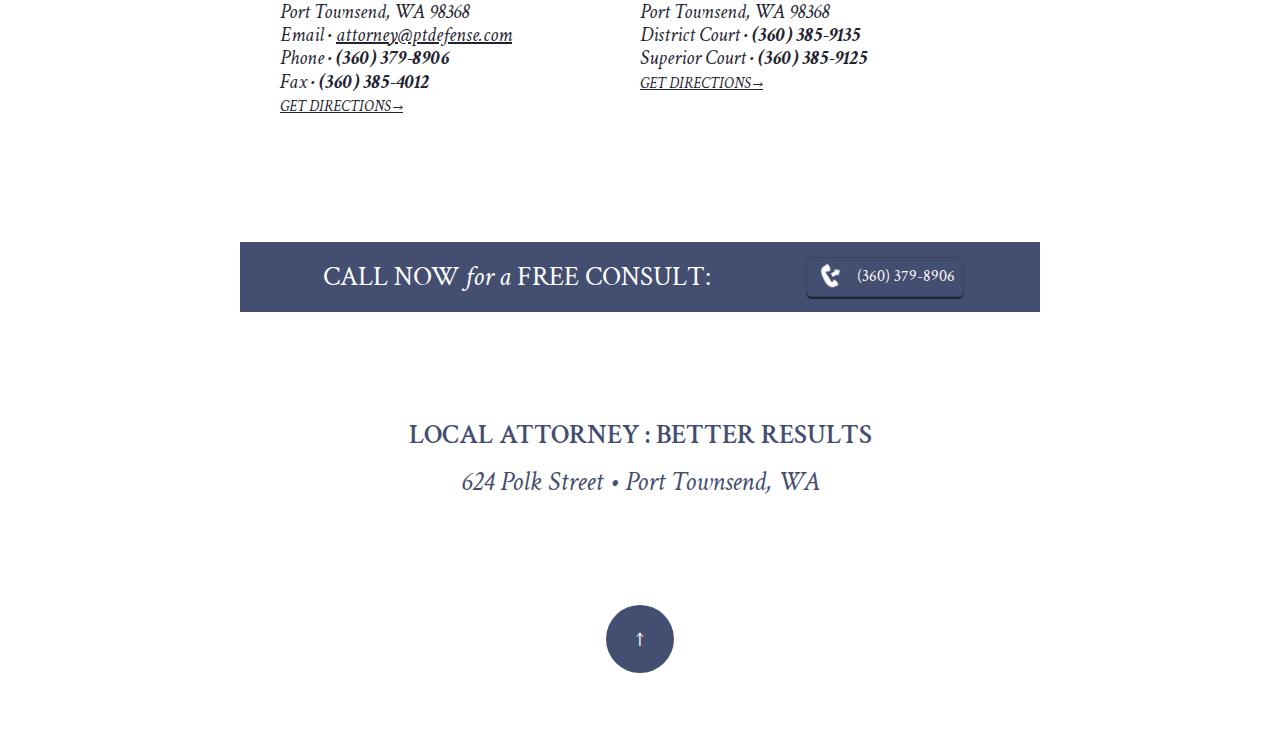
==== commit 30df80c0: "Major updates" ====
--- a/index.html
+++ b/index.html
@@ -53,11 +53,11 @@
             <a href="about.html">
               <li class="col span_2">about</li>
             </a>
+            <a href="rights.html">
+              <li class="col span_2">rights</li>
+            </a>
             <a href="resources.html">
               <li class="col span_2">resources</li>
-            </a>
-            <a href="faq.html">
-              <li class="col span_2">faq</li>
             </a>
             <a href="contact.html">
               <li class="col span_2">contact</li>
@@ -70,11 +70,11 @@
             <a href="about.html">
               <li class="col span_2">about</li>
             </a>
+            <a href="rights.html">
+              <li class="col span_2">rights</li>
+            </a>
             <a href="resources.html">
               <li class="col span_2">resources</li>
-            </a>
-            <a href="faq.html">
-              <li class="col span_2">faq</li>
             </a>
             <a href="contact.html">
               <li class="col span_2">contact</li>
@@ -84,7 +84,7 @@
         <!-- page specific headers-->
         <div id="top" class="banner_wrapper">
           <h3>Dui, Traffic &amp; Criminal Defense</h3>
-          <h4>Port Townsend and Jefferson County, Washington</h4>
+          <h4>Experienced, Trusted, Local Attorney</h4>
         </div>
       </header>
       <!-- main body content wrapper-->
@@ -95,9 +95,9 @@
               <h6>About</h6></a>
             <hr/>
             <div class="col span_8">
-              <p>Richard Davies has been defending the rights of people charged with DUI/DWI and other crimes in Port Townsend and Jefferson County for over 20 years.  </p>
-              <p>Mr. Davies graduated from the University of Washington School of Law in 1988. After graduating, he moved to the southwest, where he worked as a government attorney doing complex federal civil litigation.</p>
-              <p>Since moving to Port Townsend in 1993, Mr. Davies has focussed on DUI, traffic, and criminal defense. <a href="about.html#top">MORE</a></p>
+              <p>Richard Davies has been defending the rights of people charged with DUI/DWI and other crimes in Port Townsend and Jefferson County for over 20 years.</p>
+              <p>Focusing exclusively on DUI, traffic and criminal defense, Richard Davies' clients benefit from his sound legal advice, knowledge of the local system, and extensive trial experience.</p>
+              <p>His breadth of criminal defense experience includes dozens of felony and misdemeanor jury trials, and appeals before the Court of Appeals and the State Supreme Court. He is often consulted by local and out-of-town attorneys about how to handle DUI/DWI, traffic and criminal cases in Jefferson County courts. <a href="about.html#top">MORE</a></p>
             </div>
             <div class="avatar_wrapper col span_4"><img src="images/davies.jpg" class="avatar"/></div>
             
@@ -113,20 +113,20 @@
         </div>
         <div class="wrapper">
           <article class="row">
-            <a href="faq.html#top">
-              <h6>faq</h6>
+            <a href="rights.html#top">
+              <h6>rights</h6>
             </a>
             <hr/>
-            <a href="faq.html#dui-info">
-              <h5>DUI Info</h5>
-            </a>
-            <p><em>DUI laws are complex, confusing, and carry serious consequences. </em><a href="faq.html#dui-info">MORE</a>
+            <a href="rights.html#dui-process">
+              <h5>The DUI Process</h5>
+            </a>
+            <p><em>DUI laws are complex, confusing, and carry serious consequences. </em><a href="rights.html#dui-process">MORE</a>
             </p>
             <br/>
-            <a href="faq.html#your-rights">
+            <a href="rights.html#your-rights">
               <h5>Your Rights</h5>
             </a>
-            <p><em>What to do if you’re stopped by the police, stopped for questioning or arrested… </em><a href="faq.html#your-rights">MORE</a>
+            <p><em>What to do if you’re stopped by the police, stopped for questioning or arrested… </em><a href="rights.html#your-rights">MORE</a>
             </p>
             <br/>
           </article>
@@ -134,26 +134,26 @@
         <div class="wrapper"><a href="contact.html">
             <h6>Contact</h6></a>
           <hr/>
-          <section class="col span_12 clr">
-            <h5>Email us at:</h5>
-            <p><a href="mailto:attorney@ptdefense.com" class="regular_link">attorney@ptdefense.com</a></p>
-          </section>
           <section class="col span_6 clr">
             <img src="images/office.jpg" class="photo">
             <h5>Our Law Office</h5>
             <address>
-              <p>624 Polk Street<br/>Port Townsend, WA 98368<br/>
-                <em>Phone </em>
-                <strong>– (360) 379-8906</strong><br/>
-                <em>Fax </em><strong>– (360) 385-4012</strong><br/>
-                <a target="#" href="https://www.google.com/maps/place/624+Polk+St/@48.116668,-122.7614219,17z">get directions →</a></p>
+              <p>624 Polk Street
+                <br>Port Townsend, WA 98368
+                <br><em>Email </em><strong>· <a href="mailto:attorney@ptdefense.com" class="regular_link">attorney@ptdefense.com</a></strong>
+                <br><em>Phone </em>
+                <strong>· (360) 379-8906</strong>
+                <br><em>Fax </em><strong>· (360) 385-4012</strong>
+                <br><a target="#" href="https://www.google.com/maps/place/624+Polk+St/@48.116668,-122.7614219,17z">get directions →</a></p>
             </address>
           </section>
           <section class="col span_6 clr">
             <img src="images/courthouse.jpg" class="photo">
             <h5>Jefferson County Courthouse</h5>
             <address>
-              <p>1820 Jefferson Street<br/>Port Townsend, WA  98368<br/><em>Phone </em><strong>– (360) 385-9135 </strong><br/><a target="#" href="https://www.google.com/maps/place/1820+Jefferson+St/@48.1118682,-122.7671434,17z">get directions →</a></p>
+              <p>1820 Jefferson Street<br/>Port Townsend, WA  98368<br/><em>District Court </em><strong>· (360) 385-9135 </strong>
+              <br><em>Superior Court </em><strong>· (360) 385-9125 </strong>
+              <br><a target="#" href="https://www.google.com/maps/place/1820+Jefferson+St/@48.1118682,-122.7671434,17z">get directions →</a></p>
             </address>
           </section>
         </div>
--- a/stylesheets/style.css
+++ b/stylesheets/style.css
@@ -113,7 +113,7 @@
   /* 21px */
   line-height: 1em;
   /* 21px */
-  margin-top: 1em;
+  margin-top: 2em;
   margin-bottom: 0;
   text-transform: uppercase
 }
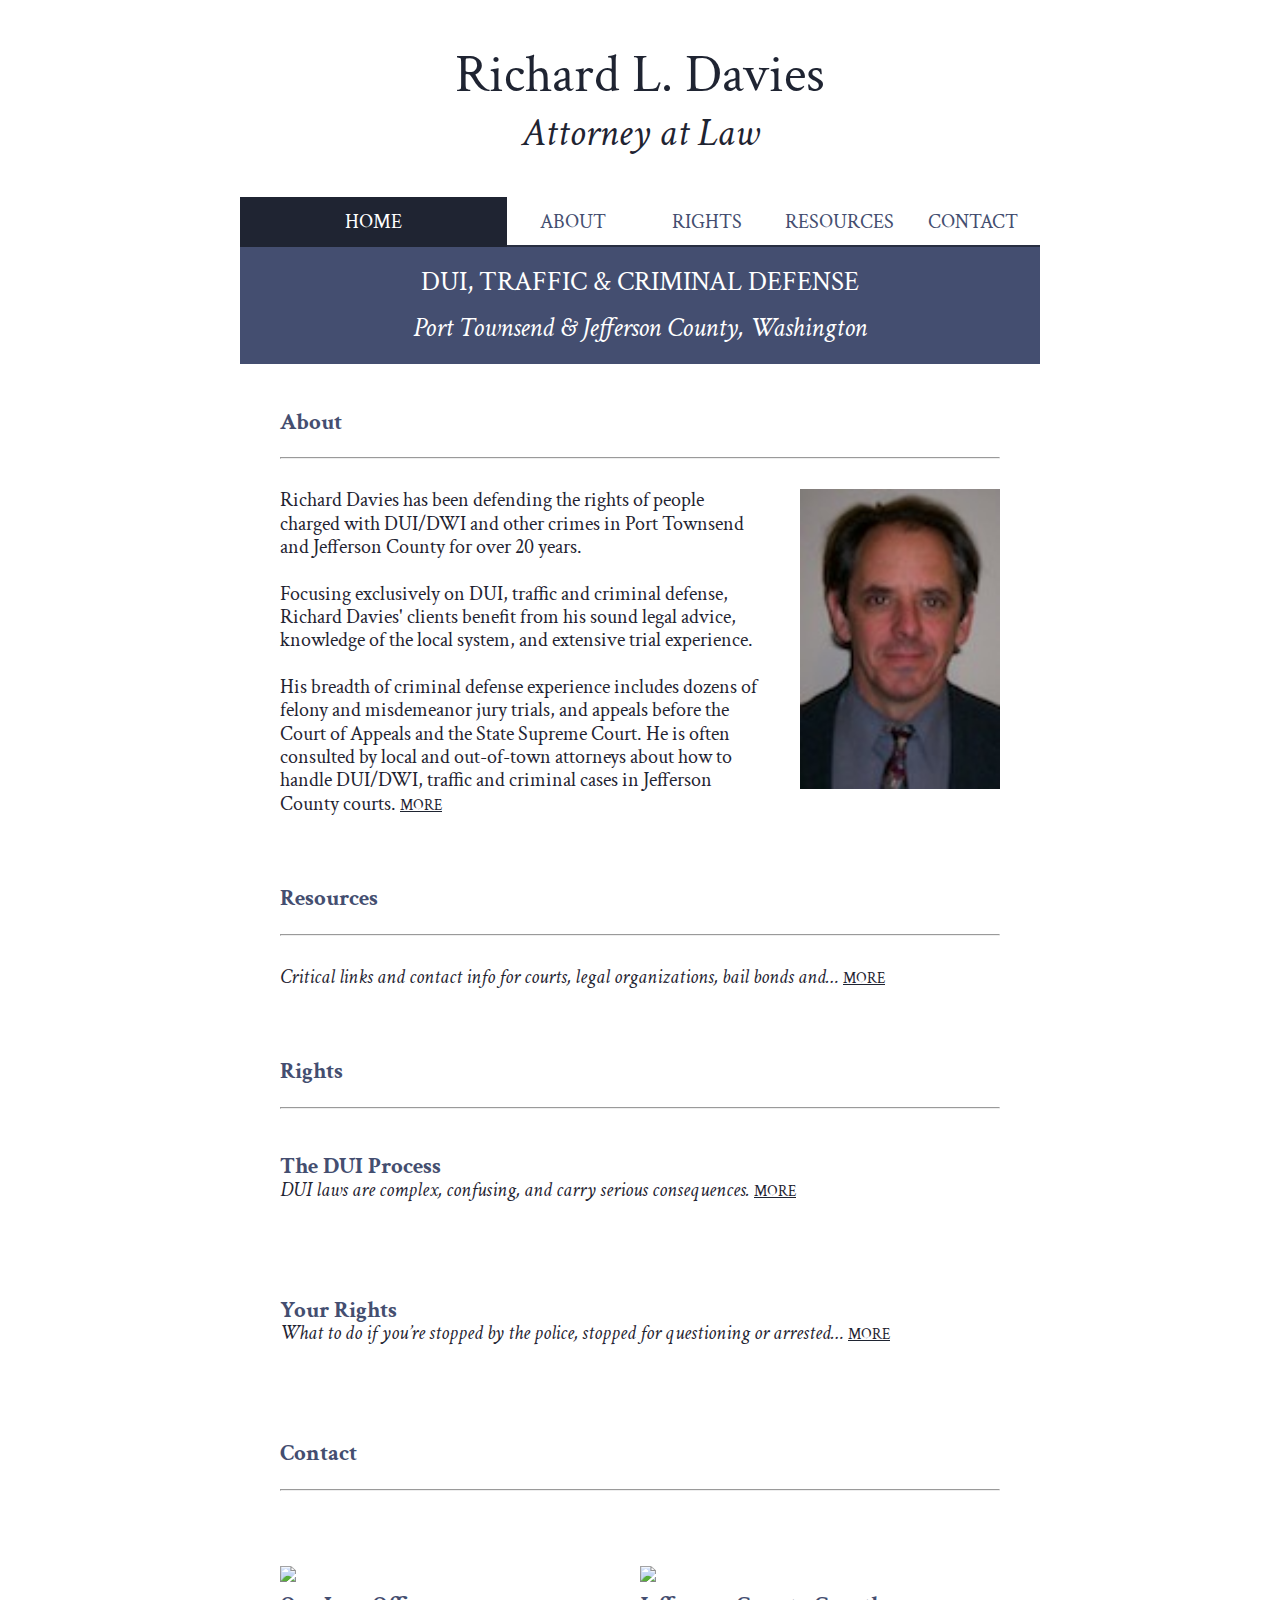
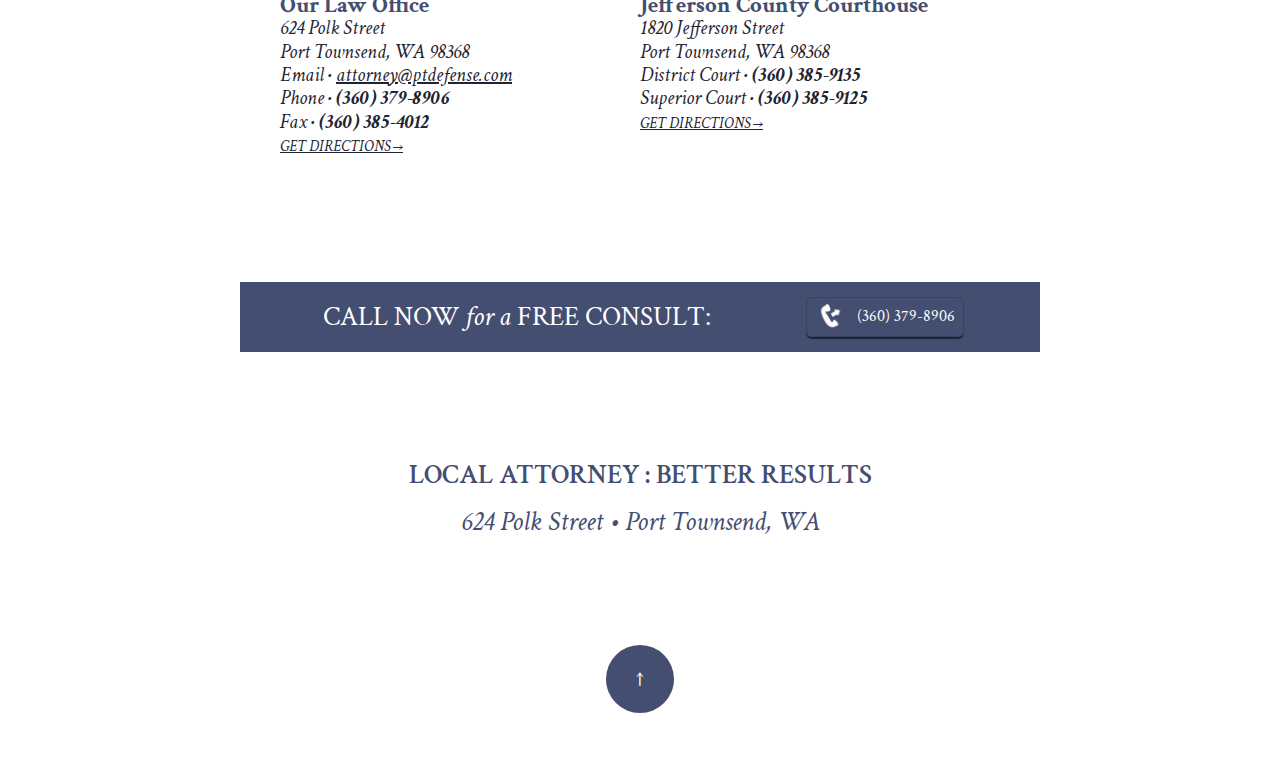
==== commit ef8d280b: "Fixes all Revisions" ====
--- a/index.html
+++ b/index.html
@@ -38,7 +38,7 @@
             </a>
           </div>
           <div class="action_button_wrapper mobile">
-            <a href="https://www.google.com/maps/place/624+Polk+St/@48.116668,-122.7614219,17z">
+            <a href="http://www.google.com/maps/search/624+Polk+St,+Port+Townsend,+WA+98368/">
               <div id="directions" class="action_button">
                 <img src="images/map-pin.png"/>
                 <p class="inline">DIRECTIONS</p>
@@ -84,7 +84,7 @@
         <!-- page specific headers-->
         <div id="top" class="banner_wrapper">
           <h3>Dui, Traffic &amp; Criminal Defense</h3>
-          <h4>Experienced, Trusted, Local Attorney</h4>
+          <h4>Port Townsend &amp; Jefferson County, Washington</h4>
         </div>
       </header>
       <!-- main body content wrapper-->
@@ -92,7 +92,7 @@
         <!-- main body content-->
         <div class="wrapper">
           <article class="row"><a href="about.html#top">
-              <h6>About</h6></a>
+              <h5>About</h5></a>
             <hr/>
             <div class="col span_8">
               <p>Richard Davies has been defending the rights of people charged with DUI/DWI and other crimes in Port Townsend and Jefferson County for over 20 years.</p>
@@ -105,7 +105,7 @@
         </div>
         <div class="wrapper">       
           <article class="row"><a href="resources.html#top">
-              <h6>Resources</h6></a>
+              <h5>Resources</h5></a>
             <hr/>
             <p><em>Critical links and contact info for courts, legal organizations, bail bonds and… </em><a href="resources.html#helpful-resources">MORE</a>
             </p>
@@ -114,7 +114,7 @@
         <div class="wrapper">
           <article class="row">
             <a href="rights.html#top">
-              <h6>rights</h6>
+              <h5>rights</h5>
             </a>
             <hr/>
             <a href="rights.html#dui-process">
@@ -132,7 +132,7 @@
           </article>
         </div>
         <div class="wrapper"><a href="contact.html">
-            <h6>Contact</h6></a>
+            <h5>Contact</h5></a>
           <hr/>
           <section class="col span_6 clr">
             <img src="images/office.jpg" class="photo">
@@ -144,7 +144,7 @@
                 <br><em>Phone </em>
                 <strong>· (360) 379-8906</strong>
                 <br><em>Fax </em><strong>· (360) 385-4012</strong>
-                <br><a target="#" href="https://www.google.com/maps/place/624+Polk+St/@48.116668,-122.7614219,17z">get directions →</a></p>
+                <br><a target="#" href="http://www.google.com/maps/search/624+Polk+St,+Port+Townsend,+WA+98368/">get directions →</a></p>
             </address>
           </section>
           <section class="col span_6 clr">
@@ -153,7 +153,7 @@
             <address>
               <p>1820 Jefferson Street<br/>Port Townsend, WA  98368<br/><em>District Court </em><strong>· (360) 385-9135 </strong>
               <br><em>Superior Court </em><strong>· (360) 385-9125 </strong>
-              <br><a target="#" href="https://www.google.com/maps/place/1820+Jefferson+St/@48.1118682,-122.7671434,17z">get directions →</a></p>
+              <br><a target="#" href="https://www.google.com/maps/place/1820+Jefferson+St,+Port+Townsend,+WA+98368/">get directions →</a></p>
             </address>
           </section>
         </div>
--- a/stylesheets/style.css
+++ b/stylesheets/style.css
@@ -27,7 +27,7 @@
 /* ground zero */
 * {
   margin: 0;
-  padding: 0
+  padding: 0;
 }
 
 /* ==========================================================================
@@ -38,84 +38,73 @@
   font: 20px "Crimson Text", serif !important;
   color: #1F2432;
   font-weight: 400;
-  font-style: normal
+  font-style: normal;
 }
 
 /* type styles */
 h1, h2, h3, h4 {
   text-rendering: optimizeLegibility;
-  text-align: center
+  text-align: center;
 }
 
 h1 {
   font-weight: 400;
   font-style: normal;
-  font-size: 2.6667em;
-  /* 48px */
-  line-height: 1.3125em;
-  /* 63px */
+  font-size: 2.6667em; /* 48px */
+  line-height: 1.3125em; /* 63px */
   margin-top: 0.4375em;
-  margin-bottom: 0
+  margin-bottom: 0;
 }
 
 h2 {
   font-weight: 400;
   font-style: italic;
-  font-size: 2em;
-  /* 36px */
-  line-height: 1.1667em;
-  /* 42px */
+  font-size: 2em; /* 36px */
+  line-height: 1.1667em; /* 42px */
   margin-top: 0.5833em;
-  margin-bottom: 0
+  margin-bottom: 0;
 }
 
 h3 {
   font-weight: 600;
   font-style: normal;
-  font-size: 1.3333em;
-  /* 24px */
-  line-height: 1.75em;
-  /* 42px */
+  font-size: 1.3333em; /* 24px */
+  line-height: 1.75em; /* 42px */
   margin-top: 0.875em;
   margin-bottom: 0;
   text-transform: uppercase;
-  color: #444E70
+  color: #444E70;
 }
 
 h4 {
   font-weight: 400;
   font-style: italic;
-  font-size: 1.3333em;
-  /* 24px */
-  line-height: 1.75em;
-  /* 42px */
+  font-size: 1.3333em; /* 24px */
+  line-height: 1.75em; /* 42px */
   margin-top: 0.875em;
   margin-bottom: 0;
-  color: #444E70
+  color: #444E70;
 }
 
 h5 {
   font-weight: 700;
   font-style: normal;
-  font-size: 1.1667em;
-  /* 21px */
-  line-height: 1em;
-  /* 21px */
-  margin-top: 1em;
-  margin-bottom: 0;
-  color: #444E70
+  font-size: 1.1667em; /* 21px */
+  line-height: 1em; /* 21px */
+  margin-top: 2em;
+  margin-bottom: 0;
+  color: #444E70;
+  text-transform: capitalize;
 }
 
 h6 {
   font-weight: 700;
   font-style: normal;
-  font-size: 1.1667em;
-  /* 21px */
-  line-height: 1em;
-  /* 21px */
+  font-size: 1.1667em; /* 21px */
+  line-height: 1em; /* 21px */
   margin-top: 2em;
   margin-bottom: 0;
-  text-transform: uppercase
+  text-transform: uppercase;
 }
 
 /* fixes leading for headers */
@@ -126,45 +115,41 @@
 }
 
 p {
-  font-size: 1em;
-  /* 18px */
-  line-height: 1.1667em;
-  /* 21px */
+  font-size: 1em; /* 18px */
+  line-height: 1.1667em; /* 21px */
   margin: 0 0 1.1667em 0;
-  color: #1F2432
+  color: #1F2432;
 }
 
 /* extras */
 a {
   color: #444E70;
-  text-decoration: none
+  text-decoration: none;
 }
 
 p a, li a {
   color: #1F2432;
   text-decoration: underline;
   text-transform: uppercase;
-  font-size: 0.75em
+  font-size: 0.75em;
 }
 
 em {
-  font-style: italic
+  font-style: italic;
 }
 
 strong {
-  font-weight: bold
+  font-weight: bold;
 }
 
 span.exception {
   text-transform: lowercase;
-  font-style: italic
+  font-style: italic;
 }
 
 hr {
-  margin-top: 1.1667em;
-  /* 21px */
-  margin-bottom: 1.5em;
-  /* 21px */
+  margin-top: 1.1667em; /* 21px */
+  margin-bottom: 1.5em; /* 21px */
 }
 
 /* colors phone number links #fff */
@@ -173,14 +158,14 @@
   font-style: inherit;
   font-weight: inherit;
   line-height: inherit;
-  text-decoration: none
+  text-decoration: none;
 }
 
 .button span.gc-cs-link {
   color: #fff;
   font-weight: inherit;
   font-style: normal;
-  text-decoration: none
+  text-decoration: none;
 }
 
 /* ==========================================================================
@@ -190,29 +175,29 @@
 /* overall verticle spacing between elements */
 header, footer, main, .wrapper, section, article {
   margin-top: 2em;
-  margin-bottom: 1em
+  margin-bottom: 1em;
 }
 
 /* wrapper provides left and right margins */
 .wrapper {
   margin-right: 2em;
-  margin-left: 2em
+  margin-left: 2em;
 }
 
 /* list styles */
 ul li, ol li {
   margin-right: 1em;
-  margin-left: 2em
+  margin-left: 2em;
 }
 
 /* reset nav ul li */
 nav ul li {
   margin-right: 0;
-  margin-left: 0
+  margin-left: 0;
 }
 
 .photo {
-  max-width: 350px;
+  max-width: 250px;
   width: 100%;
   padding: 5px 0;
 }
@@ -228,12 +213,12 @@
   text-align: center;
   width: 100%;
   max-width: 200px;
-  height: auto !important
+  height: auto !important;
 }
 
 .avatar_wrapper {
   text-align: right;
-  margin: auto
+  margin: auto;
 }
 
 /* ==========================================================================
@@ -264,14 +249,14 @@
   color: white;
   -moz-box-shadow: inset 0 -2px #31394F;
   -webkit-box-shadow: inset 0 -2px #31394F;
-  box-shadow: inset 0 -2px #31394F
+  box-shadow: inset 0 -2px #31394F;
 }
 
 nav a li:active {
   background: #1F2432;
   -moz-box-shadow: inset 0 2px #181C26;
   -webkit-box-shadow: inset 0 2px #181C26;
-  box-shadow: inset 0 2px #181C26
+  box-shadow: inset 0 2px #181C26;
 }
 
 nav a li.active {
@@ -279,7 +264,7 @@
   color: white;
   -moz-box-shadow: inset 0 -4px #1F2432;
   -webkit-box-shadow: inset 0 -4px #1F2432;
-  box-shadow: inset 0 -4px #1F2432
+  box-shadow: inset 0 -4px #1F2432;
 }
 
 /* ==========================================================================
@@ -296,7 +281,7 @@
   color: #fff;
   font-family: "Crimson Text" !important;
   font-weight: 400;
-  margin-top: 0
+  margin-top: 0;
 }
 
 .banner_wrapper h4 {
@@ -308,7 +293,7 @@
  ========================================================================== */
 #to-top_wrapper {
   margin: 2em;
-  text-align: center
+  text-align: center;
 }
 
 #to-top {
